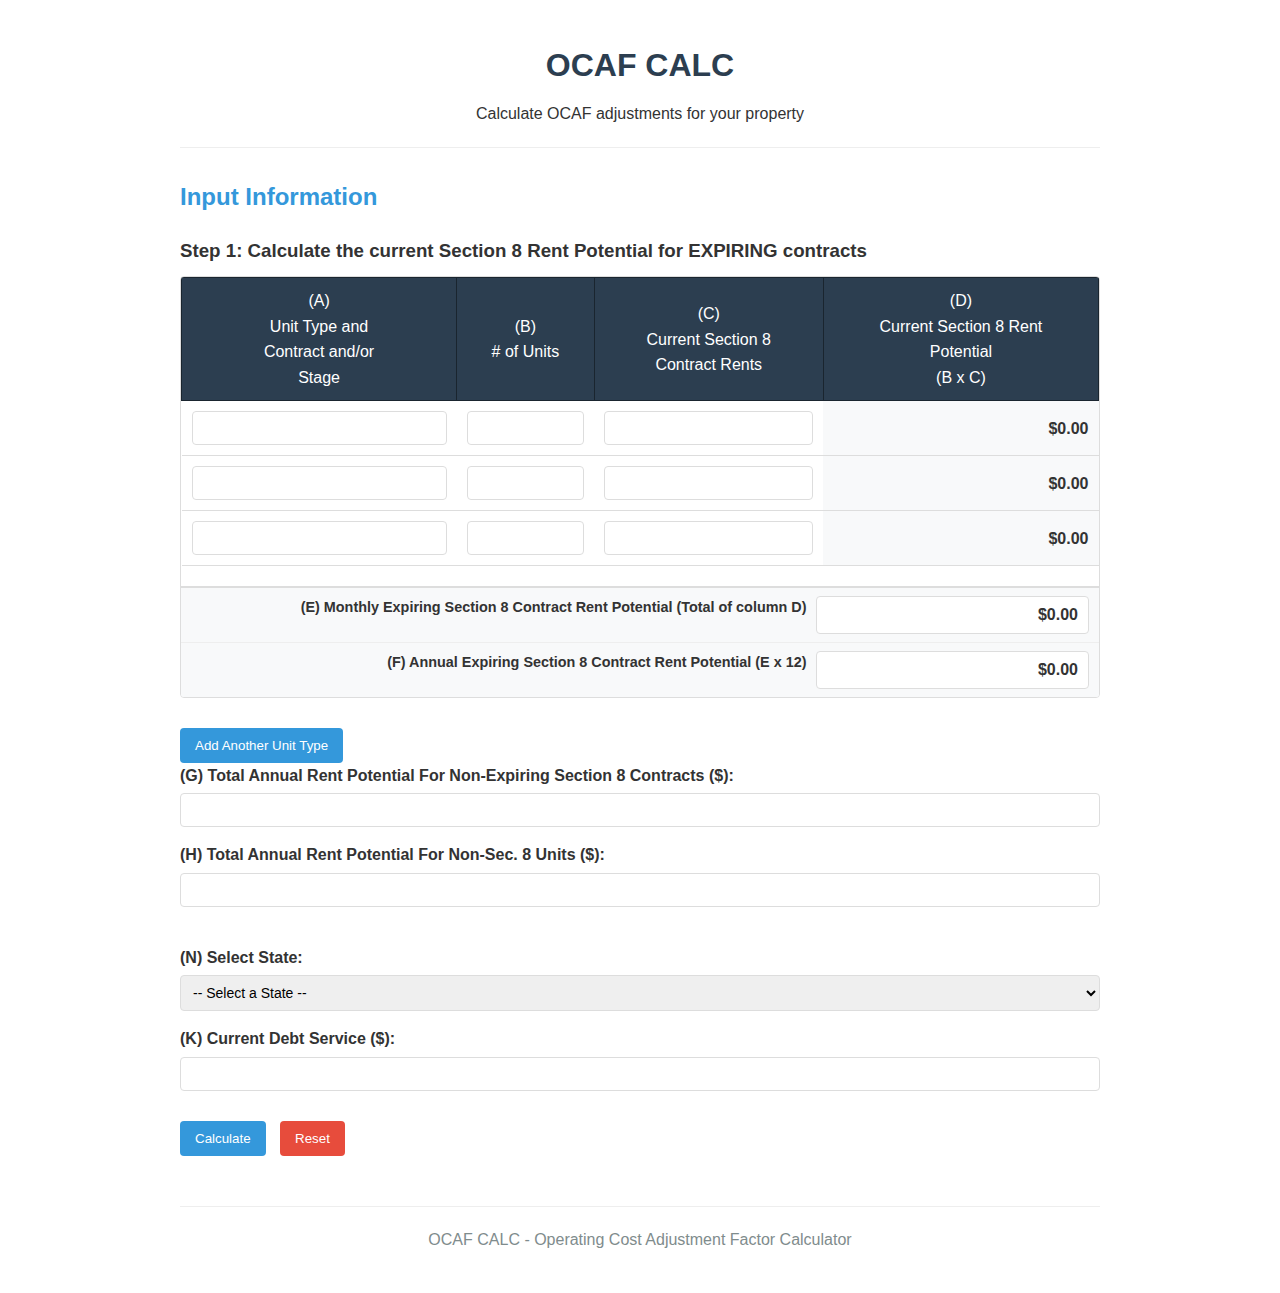
==== index.html @ 93475d59 "Update index.html" ====
<!DOCTYPE html>
<html lang="en">
<head>
    <meta charset="UTF-8">
    <link rel="stylesheet" href="css/styles.css">
    
    <!-- Basic SEO Meta Tags -->
    <title>OCAF Calculator | HUD Rent Adjustment Tool | ocafcalculator.com</title>
    <meta name="description" content="Use our free OCAF calculator to determine HUD rent adjustments. Simple, accurate calculations for property managers and housing professionals.">

    <!-- Keywords (used less nowadays but still helpful) -->
    <meta name="keywords" content="HUD OCAF, OCAF calculator, HUD rent calculation worksheet, OCAF worksheet, HUD OCAF worksheet">

    <!-- Viewport for mobile responsiveness -->
    <meta name="viewport" content="width=device-width, initial-scale=1.0">

    <!-- Open Graph tags for social sharing -->
    <meta property="og:title" content="OCAF Calculator | HUD Rent Adjustment Tool">
    <meta property="og:description" content="Calculate HUD rent adjustments with our free OCAF calculator tool.">
    <meta property="og:url" content="https://ocafcalculator.com">
    <meta property="og:type" content="website">
</head>
<body>
    <header>
        <h1>OCAF CALC</h1>
        <p>Calculate OCAF adjustments for your property</p>
    </header>

    <main>
        <section id="input-section">
            <h2>Input Information</h2>
            
            <h3>Step 1: Calculate the current Section 8 Rent Potential for EXPIRING contracts</h3>
            
            <div class="unit-matrix-container">
                <table id="unit-matrix">
                    <thead>
                        <tr>
                            <th>(A)<br>Unit Type and<br>Contract and/or<br>Stage</th>
                            <th>(B)<br># of Units</th>
                            <th>(C)<br>Current Section 8<br>Contract Rents</th>
                            <th>(D)<br>Current Section 8 Rent<br>Potential<br>(B x C)</th>
                        </tr>
                    </thead>
                    <tbody>
                        <tr>
                            <td><input type="text" class="unit-type" value=""></td>
                            <td><input type="text" class="unit-count number-input" min="0"></td>
                            <td><input type="text" class="unit-rent number-input" min="0" step="0.01"></td>
                            <td class="calculated-cell rent-potential">$0.00</td>
                        </tr>
                        <tr>
                            <td><input type="text" class="unit-type" value=""></td>
                            <td><input type="text" class="unit-count number-input" min="0"></td>
                            <td><input type="text" class="unit-rent number-input" min="0" step="0.01"></td>
                            <td class="calculated-cell rent-potential">$0.00</td>
                        </tr>
                        <tr>
                            <td><input type="text" class="unit-type" value=""></td>
                            <td><input type="text" class="unit-count number-input" min="0"></td>
                            <td><input type="text" class="unit-rent number-input" min="0" step="0.01"></td>
                            <td class="calculated-cell rent-potential">$0.00</td>
                        </tr>
                    </tbody>
                </table>
                
                <div class="unit-matrix-footer">
                    <div class="footer-row">
                        <div class="footer-label">(E) Monthly Expiring Section 8 Contract Rent Potential (Total of column D)</div>
                        <div class="footer-value" id="total-rent-potential">$0.00</div>
                    </div>
                    <div class="footer-row">
                        <div class="footer-label">(F) Annual Expiring Section 8 Contract Rent Potential (E x 12)</div>
                        <div class="footer-value" id="annual-rent-potential">$0.00</div>
                    </div>
                </div>
            </div>
            
            <button id="add-row-btn">Add Another Unit Type</button>
            
            <div class="form-group">
                <label for="non-expiring-rent-potential">(G) Total Annual Rent Potential For Non-Expiring Section 8 Contracts ($):</label>
                <input type="text" id="non-expiring-rent-potential" class="number-input" min="0" step="0.01">
            </div>
            
            <div class="form-group">
                <label for="non-section8-rent-potential">(H) Total Annual Rent Potential For Non-Sec. 8 Units ($):</label>
                <input type="text" id="non-section8-rent-potential" class="number-input" min="0" step="0.01">
            </div>
            
            <div class="form-group extra-spacing">
                <label for="state-select">(N) Select State:</label>
                <select id="state-select">
                    <option value="">-- Select a State --</option>
                    <!-- States will be populated from JavaScript -->
                </select>
                <div id="selected-ocaf-display" class="ocaf-display hidden">
                    OCAF Factor: <span id="selected-ocaf-factor"></span>
                </div>
            </div>
            
            <div class="form-group">
                <label for="current-debt-service">(K) Current Debt Service ($):</label>
                <input type="text" id="current-debt-service" class="number-input" min="0" step="0.01">
            </div>
            
            <div class="actions">
                <button id="calculate-btn">Calculate</button>
                <button id="reset-btn">Reset</button>
            </div>
        </section>
        
        <section id="results-section" class="hidden">
            <h2>Calculation Results</h2>
            
            <div class="result-item">
                <span>Selected State:</span>
                <span id="result-state"></span>
            </div>
            
            <div class="result-item">
                <span>OCAF Factor:</span>
                <span id="result-ocaf-factor"></span>
            </div>
            
            <h3>Step 2: Calculate Increase Factor Adjusted by OCAF for Expiring Contracts</h3>
            <table id="calculation-table">
                <tbody>
                    <tr class="alternating-row">
                        <td>(I)</td>
                        <td>Total Annual Project Rent Potential<br>(F + G + H)</td>
                        <td id="total-annual-project-rent">$0.00</td>
                    </tr>
                    <tr>
                        <td>(J)</td>
                        <td>Expiring Section 8 Portion of<br>Total Project Rent Potential (F ÷ I)</td>
                        <td id="expiring-section8-percentage">0.00%</td>
                    </tr>
                    <tr class="alternating-row">
                        <td>(K)</td>
                        <td>Total Annual Project Debt Service</td>
                        <td id="result-current-debt">$0.00</td>
                    </tr>
                    <tr>
                        <td>(L)</td>
                        <td>Annual Expiring Section 8 Share of Debt Service<br>(J x K)</td>
                        <td id="section8-portion-debt">$0.00</td>
                    </tr>
                    <tr class="alternating-row">
                        <td>(M)</td>
                        <td>Annual Expiring Section 8 Potential Less Expiring Sec. 8<br>Share of Debt Service (F - L)</td>
                        <td id="ocaf-adjusted-section8-debt">$0.00</td>
                    </tr>
                    <tr>
                        <td>(N)</td>
                        <td>OCAF Adjustment</td>
                        <td id="ocaf-adjustment">0.000</td>
                    </tr>
                    <tr class="alternating-row">
                        <td>(O)</td>
                        <td>Annual Expiring Section 8<br>Rent Potential Attributed to Operations<br>Multiplied by Published OCAF (M x N)</td>
                        <td id="section8-rent-operations">$0.00</td>
                    </tr>
                    <tr>
                        <td>(P)</td>
                        <td>Adjusted Contract Rent Potential (L + O)</td>
                        <td id="adjusted-contract-rent">$0.00</td>
                    </tr>
                    <tr class="alternating-row">
                        <td>(Q)</td>
                        <td>Lesser of (P) or Comparable Rent Potential From Rent<br>Comparability Study</td>
                        <td id="lesser-of-p-or-comparable">$0.00</td>
                    </tr>
                    <tr>
                        <td>(R)</td>
                        <td>Increase Factor (Q ÷ F)</td>
                        <td id="increase-factor">0.0000</td>
                    </tr>
                </tbody>
            </table>
            
            <h3>Step 3: Adjusted Rents</h3>
            <div class="unit-matrix-container">
                <table id="adjusted-rents-table">
                    <thead>
                        <tr>
                            <th>(S)<br>Unit Type and<br>Contract and/or<br>Stage</th>
                            <th>(T)<br># of Units</th>
                            <th>(U)<br>Current Section 8<br>Contract Rents</th>
                            <th>(V)<br>Adjusted Contract<br>Rents</th>
                            <th>(W)<br>Annual Adjusted<br>Contract Rents</th>
                            <th>(X)<br>Annual Adjusted<br>Rent Potential</th>
                        </tr>
                    </thead>
                    <tbody>
                        <!-- This will be filled dynamically with JavaScript -->
                    </tbody>
                    <tfoot>
                        <tr>
                            <td colspan="5" class="text-right"><strong>(Y) Annual Adjusted Rent Potential of the Expiring Contract(s)</strong></td>
                            <td id="annual-adjusted-rent-potential">$0.00</td>
                        </tr>
                    </tfoot>
                </table>
            </div>
            
            <div class="actions">
                <button id="export-pdf">Export as PDF</button>
                <button id="export-excel">Export as Excel</button>
            </div>
        </section>
    </main>
    
    <footer>
        <p>OCAF CALC - Operating Cost Adjustment Factor Calculator</p>
    </footer>
    
    <script src="js/app.js"></script>
</body>
</html>
---- css/styles.css ----
/* Base styles */
* {
    box-sizing: border-box;
    margin: 0;
    padding: 0;
}

body {
    font-family: Arial, sans-serif;
    line-height: 1.6;
    padding: 40px;
    max-width: 1000px;
    margin: 0 auto;
    color: #333;
}

header {
    text-align: center;
    margin-bottom: 30px;
    padding-bottom: 20px;
    border-bottom: 1px solid #eee;
}

h1 {
    color: #2c3e50;
    margin-bottom: 10px;
}

h2 {
    color: #3498db;
    margin-bottom: 20px;
}

h3 {
    margin: 20px 0 10px;
}

/* Form styles */
.form-group {
    margin-bottom: 15px;
}

/* Extra spacing class for the state select form group */
.extra-spacing {
    margin-top: 38px; /* 50% more spacing between button and state selector */
}

label {
    display: block;
    margin-bottom: 5px;
    font-weight: bold;
}

/* Consistent input styling */
input, select {
    width: 100%;
    padding: 8px;
    border: 1px solid #ddd;
    border-radius: 4px;
    font-family: Arial, sans-serif;
    font-size: 14px;
    text-align: left;
}

button {
    background-color: #3498db;
    color: white;
    border: none;
    padding: 10px 15px;
    border-radius: 4px;
    cursor: pointer;
    margin-right: 10px;
    margin-top: 10px;
}

button:hover {
    background-color: #2980b9;
}

#reset-btn {
    background-color: #e74c3c;
}

#reset-btn:hover {
    background-color: #c0392b;
}

/* Unit Matrix Container and Layout */
.unit-matrix-container {
    margin-bottom: 20px;
    border: 1px solid #ddd;
    border-radius: 4px;
    overflow: hidden;
}

/* Table Column Widths */
#unit-matrix th:nth-child(1) {
    width: 30%;
}

#unit-matrix th:nth-child(2) {
    width: 15%;
}

#unit-matrix th:nth-child(3) {
    width: 25%;
}

#unit-matrix th:nth-child(4) {
    width: 30%;
}

/* Table Header Styles */
#unit-matrix th {
    text-align: center;
    background-color: #2c3e50;
    color: white;
    padding: 10px;
    font-weight: normal;
    border: 1px solid #1a252f;
}

/* Table styles */
table {
    width: 100%;
    border-collapse: collapse;
    margin-bottom: 20px;
}

th, td {
    padding: 10px;
    text-align: left;
    border-bottom: 1px solid #ddd;
}

th {
    background-color: #f2f2f2;
}

table input {
    width: 100%;
}

/* Calculated Cells */
.calculated-cell {
    background-color: #f8f9fa;
    text-align: right;
    font-weight: bold;
}

/* Updated Unit Matrix Footer */
.unit-matrix-footer {
    background-color: #f8f9fa;
    border-top: 2px solid #ddd;
    padding: 0;
}

.footer-row {
    display: flex;
    padding: 8px 0;
    border-bottom: 1px solid #eee;
}

.footer-row:last-child {
    border-bottom: none;
}

.footer-label {
    width: 70%; /* Takes up columns A-C (was previously in footer-spacer) */
    text-align: right;
    padding-right: 10px;
    font-weight: bold;
    font-size: 0.9em;
}

.footer-value {
    width: 30%; /* Takes up column D */
    text-align: right;
    font-weight: bold;
    padding: 5px 10px;
    background-color: white;
    border: 1px solid #ddd;
    border-radius: 4px;
    margin-right: 10px;
}

/* OCAF Factor display */
.ocaf-display {
    margin-top: 8px;
    padding: 5px 10px;
    background-color: #f8f9fa;
    border-radius: 4px;
    border-left: 3px solid #3498db;
    font-size: 0.9em;
}

.ocaf-display span {
    font-weight: bold;
    color: #2c3e50;
}

/* Results section */
#results-section {
    margin-top: 40px;
    padding-top: 20px;
    border-top: 1px solid #eee;
}

.result-item {
    margin-bottom: 10px;
    display: flex;
}

.result-item span:first-child {
    font-weight: bold;
    width: 200px;
}

.hidden {
    display: none;
}

/* Calculation tables */
#calculation-table,
#final-results-table {
    width: 100%;
    border-collapse: collapse;
    margin-bottom: 30px;
    border: 1px solid #ddd;
}

#calculation-table td,
#final-results-table td {
    padding: 12px 15px;
    border-bottom: 1px solid #ddd;
}

#calculation-table tr:last-child td,
#final-results-table tr:last-child td {
    border-bottom: none;
}

/* Modified calculation table styling to match the screenshot */
#calculation-table td:first-child {
    width: 8%;
    font-weight: bold;
    background-color: #333;
    color: #fff;
    text-align: center;
}

#calculation-table td:nth-child(2) {
    width: 62%;
    font-weight: normal;
    text-align: center;
}

#calculation-table td:last-child {
    width: 30%;
    text-align: center;
    font-weight: bold;
}

/* Alternating row styling for calculation table */
#calculation-table tr.alternating-row td:nth-child(2),
#calculation-table tr.alternating-row td:last-child {
    background-color: #f2f2f2;
}

/* Step 3 styling */
#final-results-table {
    background-color: #f8f9fa;
}

#final-results-table td:first-child {
    color: #2c3e50;
}

#final-results-table td:last-child {
    font-size: 1.1em;
    color: #27ae60;
}

/* Highlight the final result row */
#final-results-table tr:last-child td {
    background-color: #e8f4f8;
    border-top: 2px solid #3498db;
}

/* Actions */
.actions {
    margin-top: 20px;
}

#export-pdf {
    background-color: #e67e22;
}

#export-pdf:hover {
    background-color: #d35400;
}

#export-excel {
    background-color: #27ae60;
}

#export-excel:hover {
    background-color: #2ecc71;
}

/* Results table footer */
#unit-matrix-results tfoot td {
    text-align: right;
    padding: 10px;
    border-top: 1px solid #ddd;
}

#unit-matrix-results tfoot tr:first-child td {
    border-top: 2px solid #ddd;
}

#result-total-current,
#result-total-adjusted,
#result-annual-current,
#result-annual-adjusted {
    font-weight: bold;
}

/* Remove button style */
.remove-row-btn {
    background-color: #e74c3c;
    color: white;
    border: none;
    padding: 5px 8px;
    border-radius: 3px;
    cursor: pointer;
    font-size: 0.8em;
    margin: 0;
}

.remove-row-btn:hover {
    background-color: #c0392b;
}

/* Footer */
footer {
    margin-top: 50px;
    text-align: center;
    color: #7f8c8d;
    padding-top: 20px;
    border-top: 1px solid #eee;
}

/* Responsive adjustments */
@media (max-width: 768px) {
    body {
        padding: 20px;
    }
    
    table {
        font-size: 14px;
    }
    
    th, td {
        padding: 8px 5px;
    }
    
    .result-item {
        flex-direction: column;
    }
    
    .result-item span:first-child {
        width: 100%;
    }
    
    .footer-label {
        width: 70%;
        font-size: 0.8em;
    }
    
    .footer-value {
        width: 30%;
    }
}
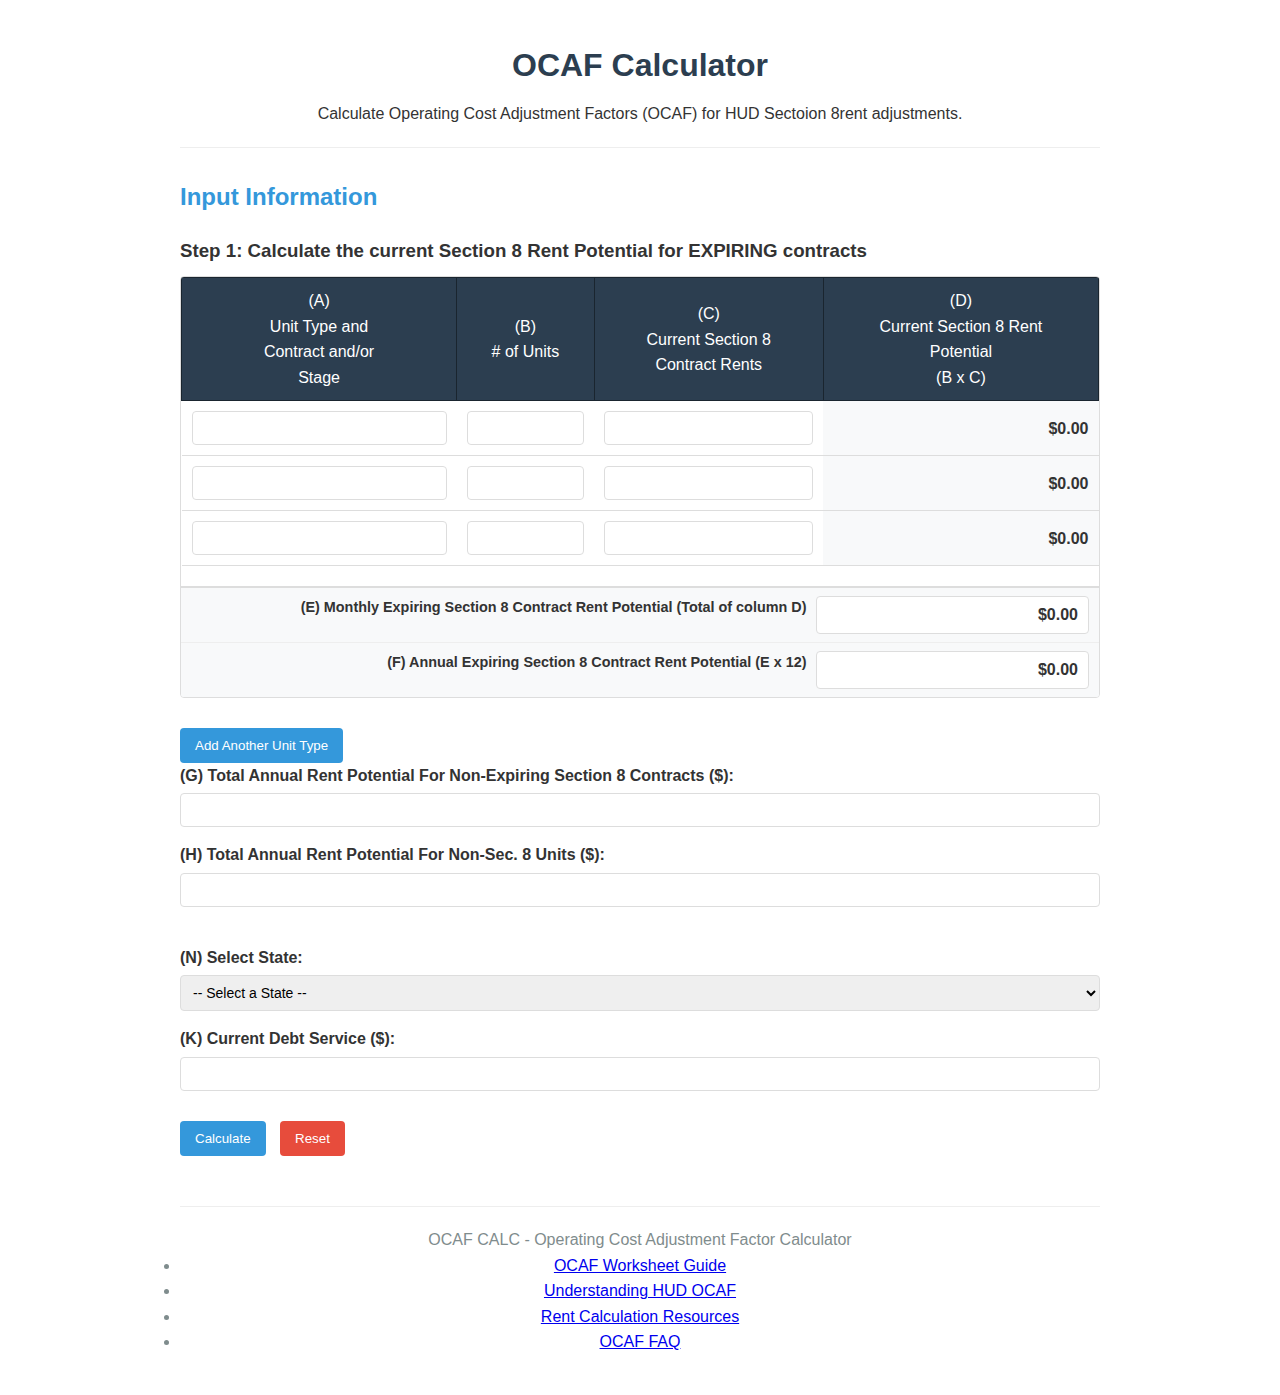
==== commit 2e7a4674: "Update index.html" ====
--- a/index.html
+++ b/index.html
@@ -19,11 +19,16 @@
     <meta property="og:description" content="Calculate HUD rent adjustments with our free OCAF calculator tool.">
     <meta property="og:url" content="https://ocafcalculator.com">
     <meta property="og:type" content="website">
+
+    <!-- Canonical URL to prevent duplicate content -->
+    <link rel="canonical" href="https://ocafcalculator.com">
+
+    <link rel="stylesheet" href="css/styles.css">
 </head>
 <body>
     <header>
-        <h1>OCAF CALC</h1>
-        <p>Calculate OCAF adjustments for your property</p>
+        <h1>OCAF Calculator</h1>
+        <p>Calculate Operating Cost Adjustment Factors (OCAF) for HUD Sectoion 8rent adjustments.</p>
     </header>
 
     <main>
@@ -211,9 +216,20 @@
         </section>
     </main>
     
-    <footer>
+ <footer>
+    <div class="footer-content">
         <p>OCAF CALC - Operating Cost Adjustment Factor Calculator</p>
-    </footer>
+        <nav class="footer-nav">
+            <ul>
+                <li><a href="ocaf-worksheet-guide.html">OCAF Worksheet Guide</a></li>
+                <li><a href="understanding-hud-ocaf.html">Understanding HUD OCAF</a></li>
+                <li><a href="rent-calculation-resources.html">Rent Calculation Resources</a></li>
+                <li><a href="ocaf-worksheet-faq.html">OCAF FAQ</a></li>
+            </ul>
+        </nav>
+    </div>
+    <script src="js/app.js"></script>
+</footer>
     
     <script src="js/app.js"></script>
 </body>
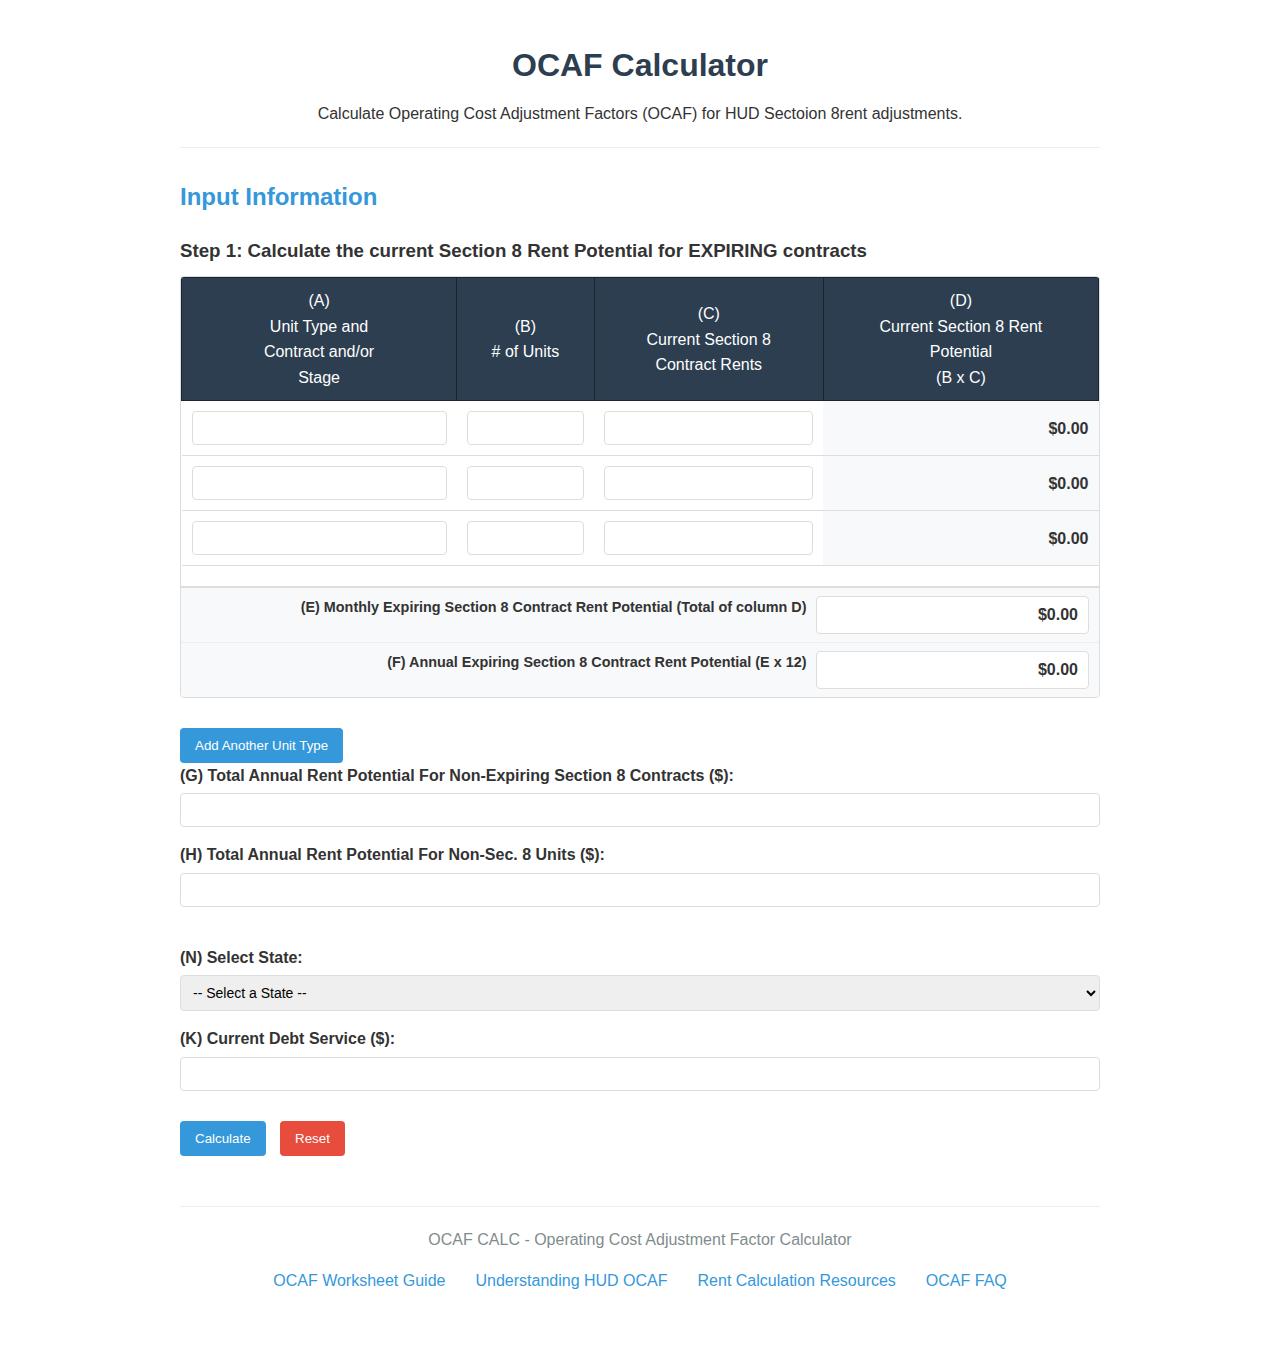
==== commit 2d5cdeee: "Update index.html" ====
--- a/index.html
+++ b/index.html
@@ -24,6 +24,7 @@
     <link rel="canonical" href="https://ocafcalculator.com">
 
     <link rel="stylesheet" href="css/styles.css">
+    <link rel="stylesheet" href="css/seo-styles.css">
 </head>
 <body>
     <header>
--- a/css/seo-styles.css
+++ b/css/seo-styles.css
@@ -0,0 +1,63 @@
+/* Header CTA Button */
+.header-cta {
+    margin: 20px 0;
+    text-align: center;
+}
+
+.primary-btn {
+    background-color: #3498db;
+    color: white;
+    border: none;
+    padding: 12px 25px;
+    border-radius: 4px;
+    cursor: pointer;
+    font-size: 16px;
+    font-weight: bold;
+    transition: background-color 0.3s ease;
+}
+
+.primary-btn:hover {
+    background-color: #2980b9;
+}
+
+/* Footer Styles */
+.footer-content {
+    display: flex;
+    flex-direction: column;
+    align-items: center;
+    padding-bottom: 20px;
+}
+
+.footer-nav ul {
+    display: flex;
+    flex-wrap: wrap;
+    justify-content: center;
+    list-style: none;
+    padding: 0;
+    margin: 15px 0;
+}
+
+.footer-nav li {
+    margin: 0 15px;
+}
+
+.footer-nav a {
+    color: #3498db;
+    text-decoration: none;
+}
+
+.footer-nav a:hover {
+    text-decoration: underline;
+}
+
+/* Responsive adjustments */
+@media (max-width: 768px) {
+    .footer-nav ul {
+        flex-direction: column;
+        align-items: center;
+    }
+    
+    .footer-nav li {
+        margin: 5px 0;
+    }
+}
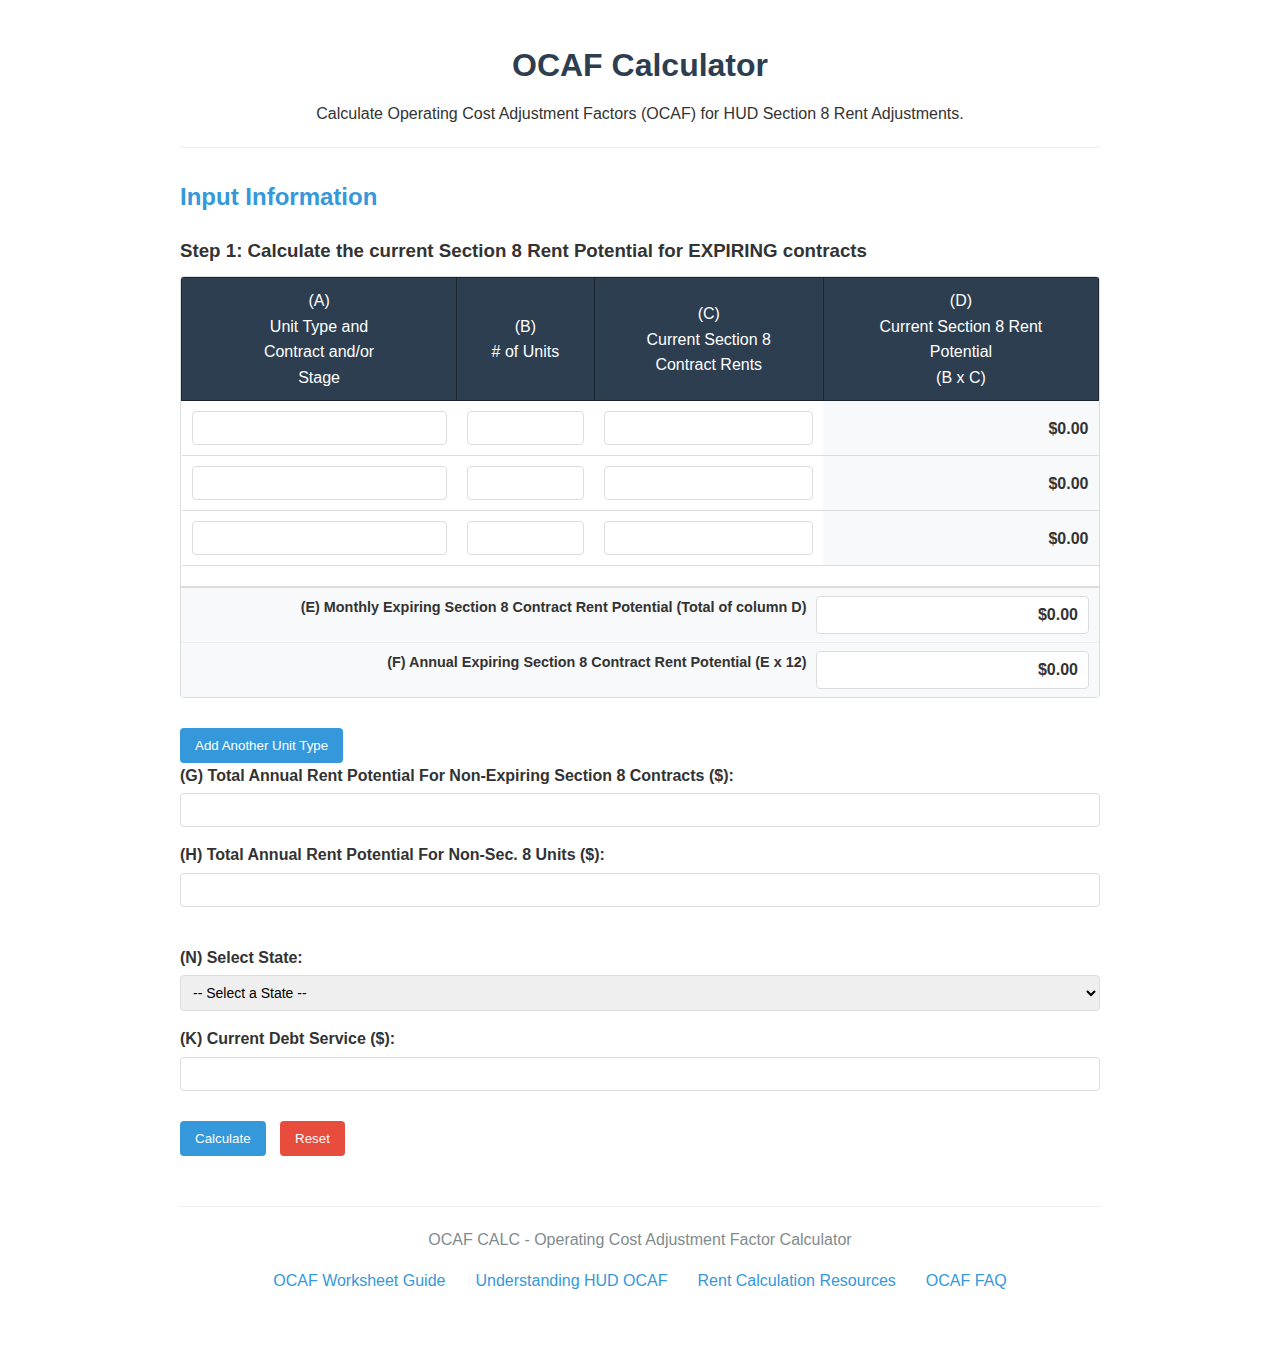
==== commit 1af2be7f: "Update index.html" ====
--- a/index.html
+++ b/index.html
@@ -29,7 +29,7 @@
 <body>
     <header>
         <h1>OCAF Calculator</h1>
-        <p>Calculate Operating Cost Adjustment Factors (OCAF) for HUD Sectoion 8rent adjustments.</p>
+        <p>Calculate Operating Cost Adjustment Factors (OCAF) for HUD Section 8 Rent Adjustments.</p>
     </header>
 
     <main>
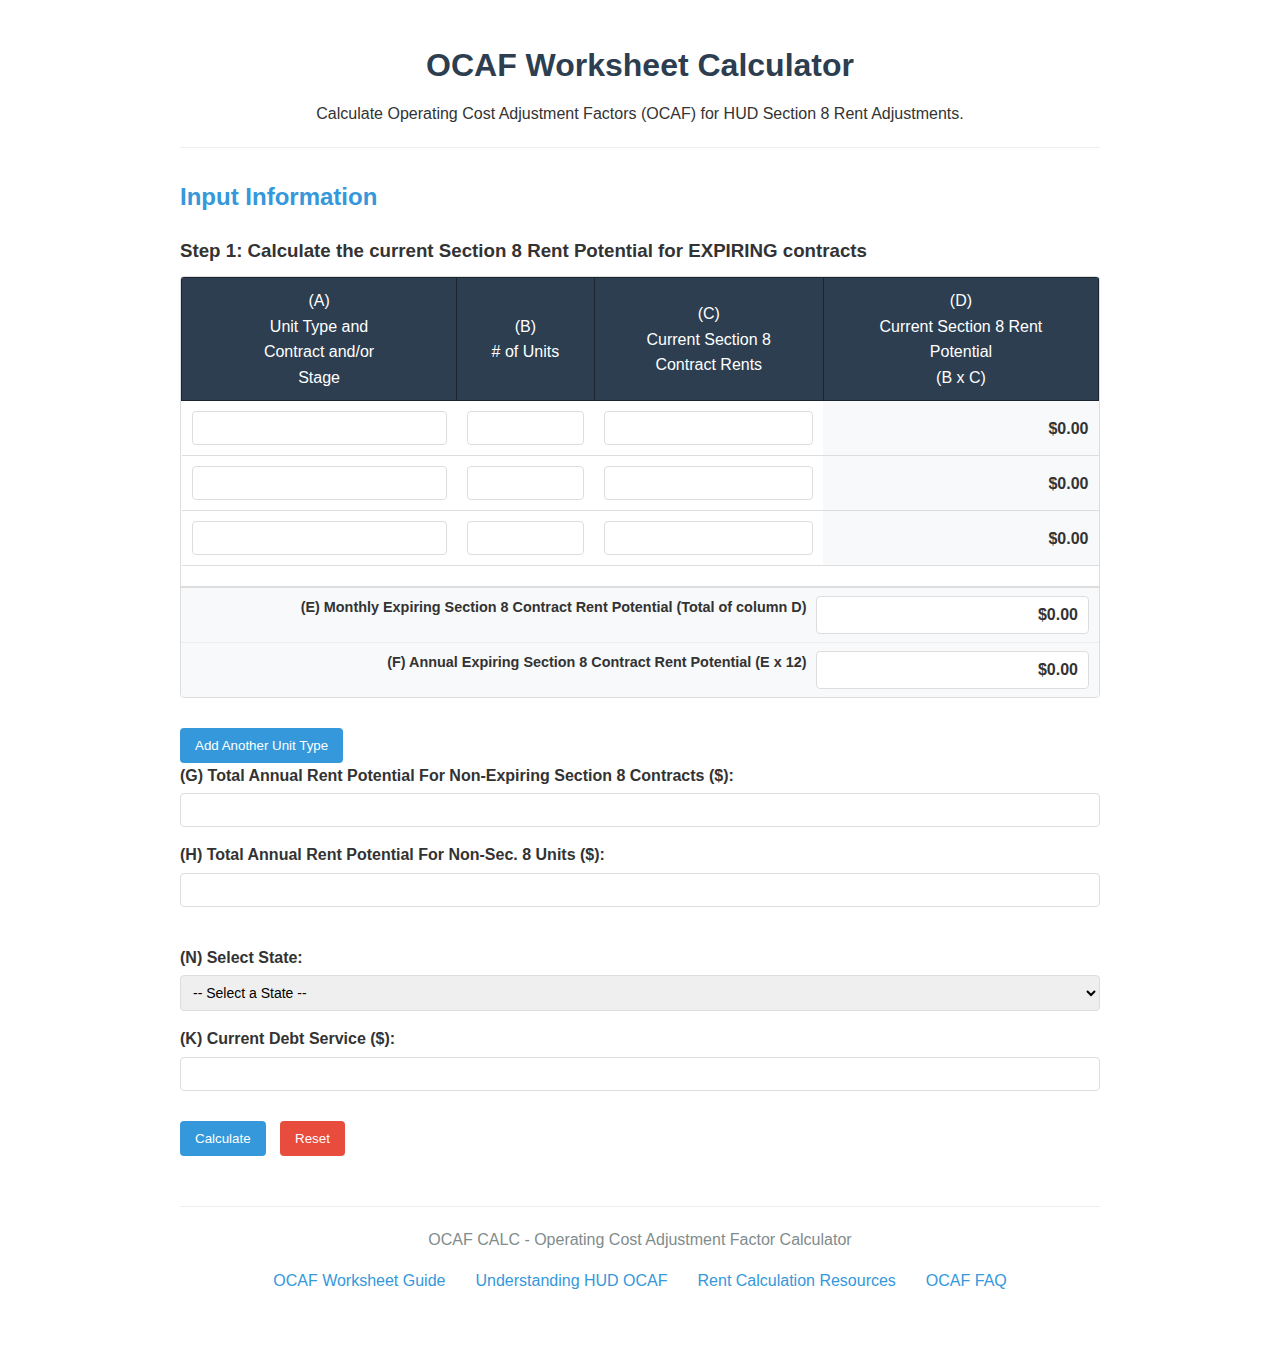
==== commit a08c7487: "Update index.html" ====
--- a/index.html
+++ b/index.html
@@ -5,7 +5,7 @@
     <link rel="stylesheet" href="css/styles.css">
     
     <!-- Basic SEO Meta Tags -->
-    <title>OCAF Calculator | HUD Rent Adjustment Tool | ocafcalculator.com</title>
+    <title>OCAF Worksheet Calculator | HUD OCAF Rent Adjustment Tool | ocafcalculator.com</title>
     <meta name="description" content="Use our free OCAF calculator to determine HUD rent adjustments. Simple, accurate calculations for property managers and housing professionals.">
 
     <!-- Keywords (used less nowadays but still helpful) -->
@@ -28,7 +28,7 @@
 </head>
 <body>
     <header>
-        <h1>OCAF Calculator</h1>
+        <h1>OCAF Worksheet Calculator</h1>
         <p>Calculate Operating Cost Adjustment Factors (OCAF) for HUD Section 8 Rent Adjustments.</p>
     </header>
 
